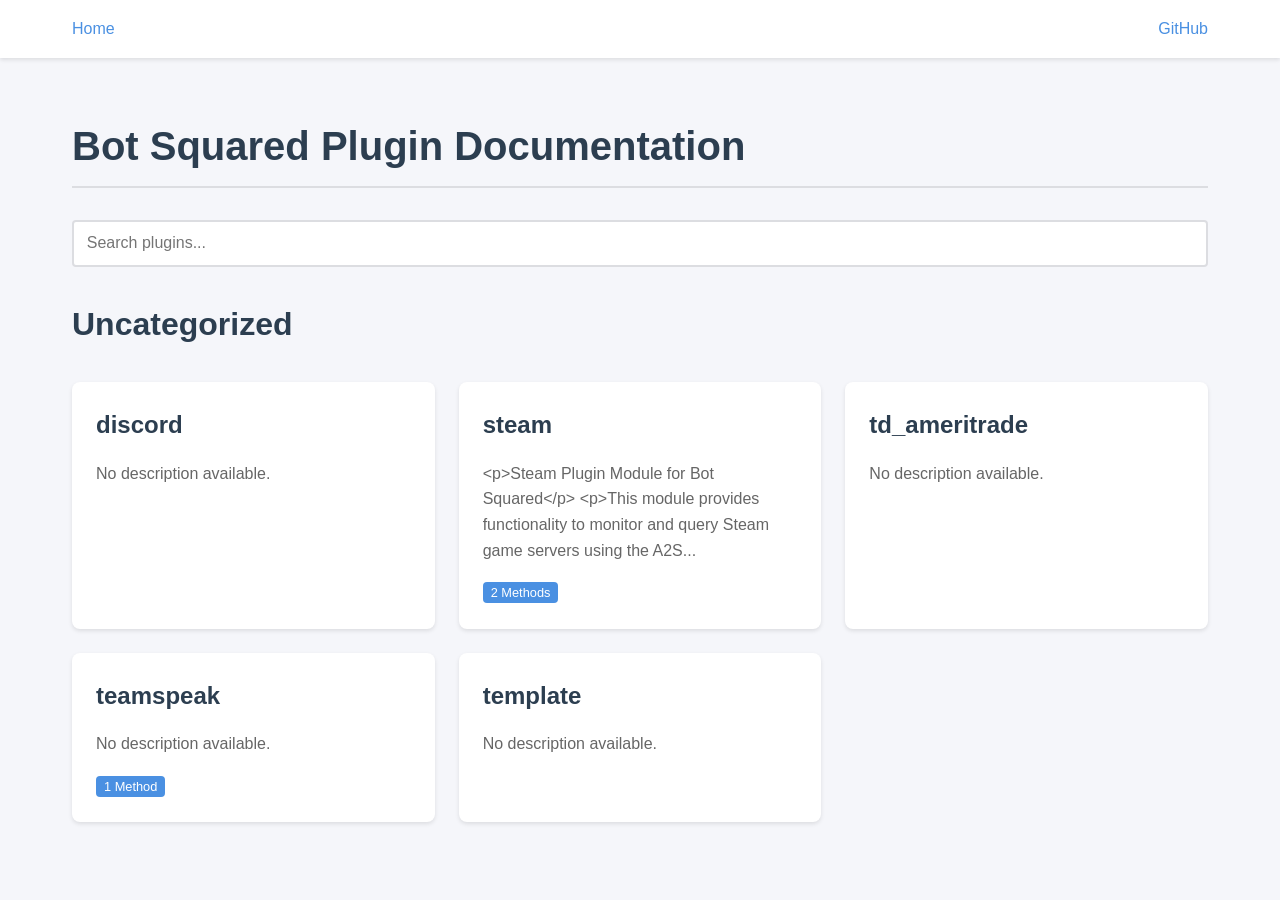
==== docs/index.html @ e3c7872d "Moved docs int /docs" ====
<!DOCTYPE html>
<html lang="en">
<head>
    <meta charset="UTF-8">
    <meta name="viewport" content="width=device-width, initial-scale=1.0">
    <title>Bot Squared Plugin Documentation</title>
    <link rel="stylesheet" href="static/pygments.css">
    <style>
        :root {
            --primary-color: #4a90e2;
            --secondary-color: #2c3e50;
            --background-color: #f5f6fa;
            --text-color: #2c3e50;
            --border-color: #dcdde1;
            --code-background: #2f3640;
        }

        * {
            margin: 0;
            padding: 0;
            box-sizing: border-box;
        }

        body {
            font-family: -apple-system, BlinkMacSystemFont, 'Segoe UI', Roboto, Oxygen, Ubuntu, Cantarell, 'Open Sans', 'Helvetica Neue', sans-serif;
            line-height: 1.6;
            color: var(--text-color);
            background-color: var(--background-color);
        }

        .container {
            max-width: 1200px;
            margin: 0 auto;
            padding: 2rem;
        }

        header {
            background-color: white;
            box-shadow: 0 2px 4px rgba(0,0,0,0.1);
            padding: 1rem 0;
            position: sticky;
            top: 0;
            z-index: 100;
        }

        nav {
            max-width: 1200px;
            margin: 0 auto;
            padding: 0 2rem;
            display: flex;
            justify-content: space-between;
            align-items: center;
        }

        nav a {
            color: var(--primary-color);
            text-decoration: none;
            font-weight: 500;
        }

        nav a:hover {
            text-decoration: underline;
        }

        h1, h2, h3, h4, h5, h6 {
            color: var(--secondary-color);
            margin: 1.5rem 0 1rem;
        }

        h1 {
            font-size: 2.5rem;
            border-bottom: 2px solid var(--border-color);
            padding-bottom: 0.5rem;
        }

        h2 {
            font-size: 2rem;
        }

        h3 {
            font-size: 1.5rem;
        }

        p {
            margin-bottom: 1rem;
        }

        code {
            font-family: 'Fira Code', 'Courier New', Courier, monospace;
            background-color: var(--code-background);
            color: #fff;
            padding: 0.2rem 0.4rem;
            border-radius: 4px;
            font-size: 0.9em;
        }

        pre {
            background-color: var(--code-background);
            padding: 1rem;
            border-radius: 8px;
            overflow-x: auto;
            margin: 1rem 0;
        }

        .card {
            background-color: white;
            border-radius: 8px;
            box-shadow: 0 2px 4px rgba(0,0,0,0.1);
            padding: 1.5rem;
            margin-bottom: 1.5rem;
        }

        .method {
            border-left: 4px solid var(--primary-color);
            padding-left: 1rem;
            margin: 1.5rem 0;
        }

        .argument {
            margin-left: 1.5rem;
            padding: 0.5rem 0;
        }

        .search-container {
            margin: 2rem 0;
        }

        #search {
            width: 100%;
            padding: 0.8rem;
            font-size: 1rem;
            border: 2px solid var(--border-color);
            border-radius: 4px;
            outline: none;
        }

        #search:focus {
            border-color: var(--primary-color);
        }

        .plugin-grid {
            display: grid;
            grid-template-columns: repeat(auto-fill, minmax(300px, 1fr));
            gap: 1.5rem;
            margin: 2rem 0;
        }

        .plugin-card {
            background-color: white;
            border-radius: 8px;
            box-shadow: 0 2px 4px rgba(0,0,0,0.1);
            padding: 1.5rem;
            transition: transform 0.2s;
        }

        .plugin-card:hover {
            transform: translateY(-4px);
        }

        .plugin-card h3 {
            margin-top: 0;
        }

        .plugin-card p {
            color: #666;
            margin: 0.5rem 0;
        }

        table {
            width: 100%;
            border-collapse: collapse;
            margin: 1rem 0;
        }

        th, td {
            padding: 0.8rem;
            text-align: left;
            border-bottom: 1px solid var(--border-color);
        }

        th {
            background-color: #f8f9fa;
            font-weight: 600;
        }

        @media (max-width: 768px) {
            .container {
                padding: 1rem;
            }

            nav {
                padding: 0 1rem;
            }

            .plugin-grid {
                grid-template-columns: 1fr;
            }
        }
    </style>
    
</head>
<body>
    <header>
        <nav>
            <a href="index.html">Home</a>
            <div>
                <a href="https://github.com/yourusername/bot_squared" target="_blank">GitHub</a>
            </div>
        </nav>
    </header>

    <div class="container">
        
<h1>Bot Squared Plugin Documentation</h1>

<div class="search-container">
    <input type="text" id="search" placeholder="Search plugins...">
</div>


<section>
    <h2>Uncategorized</h2>
    <div class="plugin-grid">
        
        <a href="plugins/discord.html" class="plugin-card" style="text-decoration: none; color: inherit;">
            <h3>discord</h3>
            <p>No description available.</p>
            <div style="margin-top: 1rem;">
                
                
            </div>
        </a>
        
        <a href="plugins/steam.html" class="plugin-card" style="text-decoration: none; color: inherit;">
            <h3>steam</h3>
            <p>&lt;p&gt;Steam Plugin Module for Bot Squared&lt;/p&gt;

&lt;p&gt;This module provides functionality to monitor and query Steam game servers using the A2S...</p>
            <div style="margin-top: 1rem;">
                
                <span class="badge" style="background-color: var(--primary-color); color: white; padding: 0.2rem 0.5rem; border-radius: 4px; font-size: 0.8em; margin-right: 0.5rem;">
                    2 Methods
                </span>
                
                
            </div>
        </a>
        
        <a href="plugins/td_ameritrade.html" class="plugin-card" style="text-decoration: none; color: inherit;">
            <h3>td_ameritrade</h3>
            <p>No description available.</p>
            <div style="margin-top: 1rem;">
                
                
            </div>
        </a>
        
        <a href="plugins/teamspeak.html" class="plugin-card" style="text-decoration: none; color: inherit;">
            <h3>teamspeak</h3>
            <p>No description available.</p>
            <div style="margin-top: 1rem;">
                
                <span class="badge" style="background-color: var(--primary-color); color: white; padding: 0.2rem 0.5rem; border-radius: 4px; font-size: 0.8em; margin-right: 0.5rem;">
                    1 Method
                </span>
                
                
            </div>
        </a>
        
        <a href="plugins/template.html" class="plugin-card" style="text-decoration: none; color: inherit;">
            <h3>template</h3>
            <p>No description available.</p>
            <div style="margin-top: 1rem;">
                
                
            </div>
        </a>
        
    </div>
</section>


    </div>

    <script>
        // Add search functionality
        document.addEventListener('DOMContentLoaded', function() {
            const searchInput = document.getElementById('search');
            if (searchInput) {
                searchInput.addEventListener('input', function(e) {
                    const searchTerm = e.target.value.toLowerCase();
                    const plugins = document.querySelectorAll('.plugin-card');
                    
                    plugins.forEach(plugin => {
                        const title = plugin.querySelector('h3').textContent.toLowerCase();
                        const description = plugin.querySelector('p').textContent.toLowerCase();
                        
                        if (title.includes(searchTerm) || description.includes(searchTerm)) {
                            plugin.style.display = '';
                        } else {
                            plugin.style.display = 'none';
                        }
                    });
                });
            }
        });
    </script>
    
</body>
</html>
---- docs/static/pygments.css ----
pre { line-height: 125%; }
td.linenos .normal { color: inherit; background-color: transparent; padding-left: 5px; padding-right: 5px; }
span.linenos { color: inherit; background-color: transparent; padding-left: 5px; padding-right: 5px; }
td.linenos .special { color: #000000; background-color: #ffffc0; padding-left: 5px; padding-right: 5px; }
span.linenos.special { color: #000000; background-color: #ffffc0; padding-left: 5px; padding-right: 5px; }
.highlight .hll { background-color: #49483e }
.highlight .c { color: #959077 } /* Comment */
.highlight .err { color: #ED007E; background-color: #1E0010 } /* Error */
.highlight .esc { color: #F8F8F2 } /* Escape */
.highlight .g { color: #F8F8F2 } /* Generic */
.highlight .k { color: #66D9EF } /* Keyword */
.highlight .l { color: #AE81FF } /* Literal */
.highlight .n { color: #F8F8F2 } /* Name */
.highlight .o { color: #FF4689 } /* Operator */
.highlight .x { color: #F8F8F2 } /* Other */
.highlight .p { color: #F8F8F2 } /* Punctuation */
.highlight .ch { color: #959077 } /* Comment.Hashbang */
.highlight .cm { color: #959077 } /* Comment.Multiline */
.highlight .cp { color: #959077 } /* Comment.Preproc */
.highlight .cpf { color: #959077 } /* Comment.PreprocFile */
.highlight .c1 { color: #959077 } /* Comment.Single */
.highlight .cs { color: #959077 } /* Comment.Special */
.highlight .gd { color: #FF4689 } /* Generic.Deleted */
.highlight .ge { color: #F8F8F2; font-style: italic } /* Generic.Emph */
.highlight .ges { color: #F8F8F2; font-weight: bold; font-style: italic } /* Generic.EmphStrong */
.highlight .gr { color: #F8F8F2 } /* Generic.Error */
.highlight .gh { color: #F8F8F2 } /* Generic.Heading */
.highlight .gi { color: #A6E22E } /* Generic.Inserted */
.highlight .go { color: #66D9EF } /* Generic.Output */
.highlight .gp { color: #FF4689; font-weight: bold } /* Generic.Prompt */
.highlight .gs { color: #F8F8F2; font-weight: bold } /* Generic.Strong */
.highlight .gu { color: #959077 } /* Generic.Subheading */
.highlight .gt { color: #F8F8F2 } /* Generic.Traceback */
.highlight .kc { color: #66D9EF } /* Keyword.Constant */
.highlight .kd { color: #66D9EF } /* Keyword.Declaration */
.highlight .kn { color: #FF4689 } /* Keyword.Namespace */
.highlight .kp { color: #66D9EF } /* Keyword.Pseudo */
.highlight .kr { color: #66D9EF } /* Keyword.Reserved */
.highlight .kt { color: #66D9EF } /* Keyword.Type */
.highlight .ld { color: #E6DB74 } /* Literal.Date */
.highlight .m { color: #AE81FF } /* Literal.Number */
.highlight .s { color: #E6DB74 } /* Literal.String */
.highlight .na { color: #A6E22E } /* Name.Attribute */
.highlight .nb { color: #F8F8F2 } /* Name.Builtin */
.highlight .nc { color: #A6E22E } /* Name.Class */
.highlight .no { color: #66D9EF } /* Name.Constant */
.highlight .nd { color: #A6E22E } /* Name.Decorator */
.highlight .ni { color: #F8F8F2 } /* Name.Entity */
.highlight .ne { color: #A6E22E } /* Name.Exception */
.highlight .nf { color: #A6E22E } /* Name.Function */
.highlight .nl { color: #F8F8F2 } /* Name.Label */
.highlight .nn { color: #F8F8F2 } /* Name.Namespace */
.highlight .nx { color: #A6E22E } /* Name.Other */
.highlight .py { color: #F8F8F2 } /* Name.Property */
.highlight .nt { color: #FF4689 } /* Name.Tag */
.highlight .nv { color: #F8F8F2 } /* Name.Variable */
.highlight .ow { color: #FF4689 } /* Operator.Word */
.highlight .pm { color: #F8F8F2 } /* Punctuation.Marker */
.highlight .w { color: #F8F8F2 } /* Text.Whitespace */
.highlight .mb { color: #AE81FF } /* Literal.Number.Bin */
.highlight .mf { color: #AE81FF } /* Literal.Number.Float */
.highlight .mh { color: #AE81FF } /* Literal.Number.Hex */
.highlight .mi { color: #AE81FF } /* Literal.Number.Integer */
.highlight .mo { color: #AE81FF } /* Literal.Number.Oct */
.highlight .sa { color: #E6DB74 } /* Literal.String.Affix */
.highlight .sb { color: #E6DB74 } /* Literal.String.Backtick */
.highlight .sc { color: #E6DB74 } /* Literal.String.Char */
.highlight .dl { color: #E6DB74 } /* Literal.String.Delimiter */
.highlight .sd { color: #E6DB74 } /* Literal.String.Doc */
.highlight .s2 { color: #E6DB74 } /* Literal.String.Double */
.highlight .se { color: #AE81FF } /* Literal.String.Escape */
.highlight .sh { color: #E6DB74 } /* Literal.String.Heredoc */
.highlight .si { color: #E6DB74 } /* Literal.String.Interpol */
.highlight .sx { color: #E6DB74 } /* Literal.String.Other */
.highlight .sr { color: #E6DB74 } /* Literal.String.Regex */
.highlight .s1 { color: #E6DB74 } /* Literal.String.Single */
.highlight .ss { color: #E6DB74 } /* Literal.String.Symbol */
.highlight .bp { color: #F8F8F2 } /* Name.Builtin.Pseudo */
.highlight .fm { color: #A6E22E } /* Name.Function.Magic */
.highlight .vc { color: #F8F8F2 } /* Name.Variable.Class */
.highlight .vg { color: #F8F8F2 } /* Name.Variable.Global */
.highlight .vi { color: #F8F8F2 } /* Name.Variable.Instance */
.highlight .vm { color: #F8F8F2 } /* Name.Variable.Magic */
.highlight .il { color: #AE81FF } /* Literal.Number.Integer.Long */
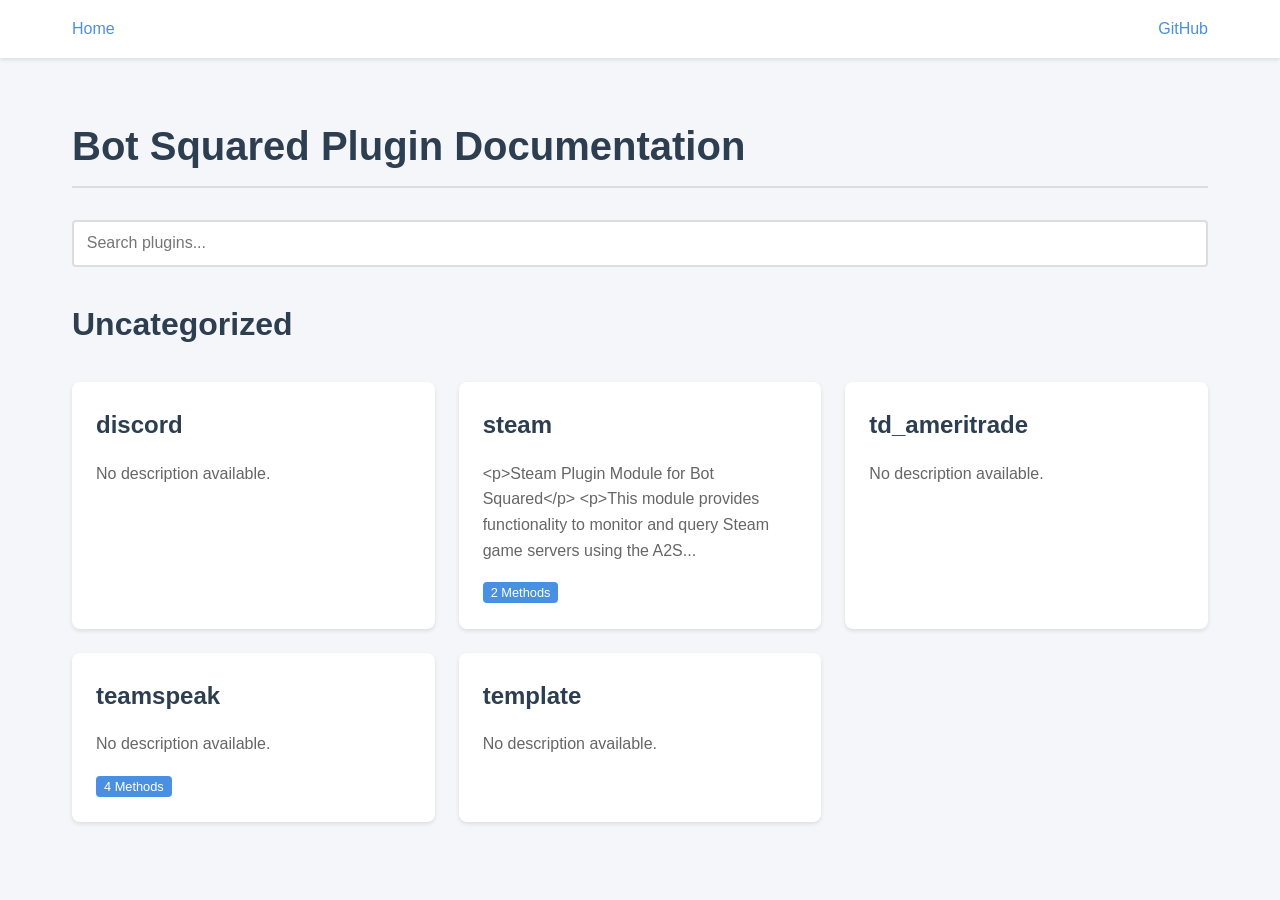
==== commit 49e0c373: "Updated docs" ====
--- a/docs/index.html
+++ b/docs/index.html
@@ -204,7 +204,7 @@
         <nav>
             <a href="index.html">Home</a>
             <div>
-                <a href="https://github.com/yourusername/bot_squared" target="_blank">GitHub</a>
+                <a href="https://github.com/spi3/bot_squared" target="_blank">GitHub</a>
             </div>
         </nav>
     </header>
@@ -261,7 +261,7 @@
             <div style="margin-top: 1rem;">
                 
                 <span class="badge" style="background-color: var(--primary-color); color: white; padding: 0.2rem 0.5rem; border-radius: 4px; font-size: 0.8em; margin-right: 0.5rem;">
-                    1 Method
+                    4 Methods
                 </span>
                 
                 
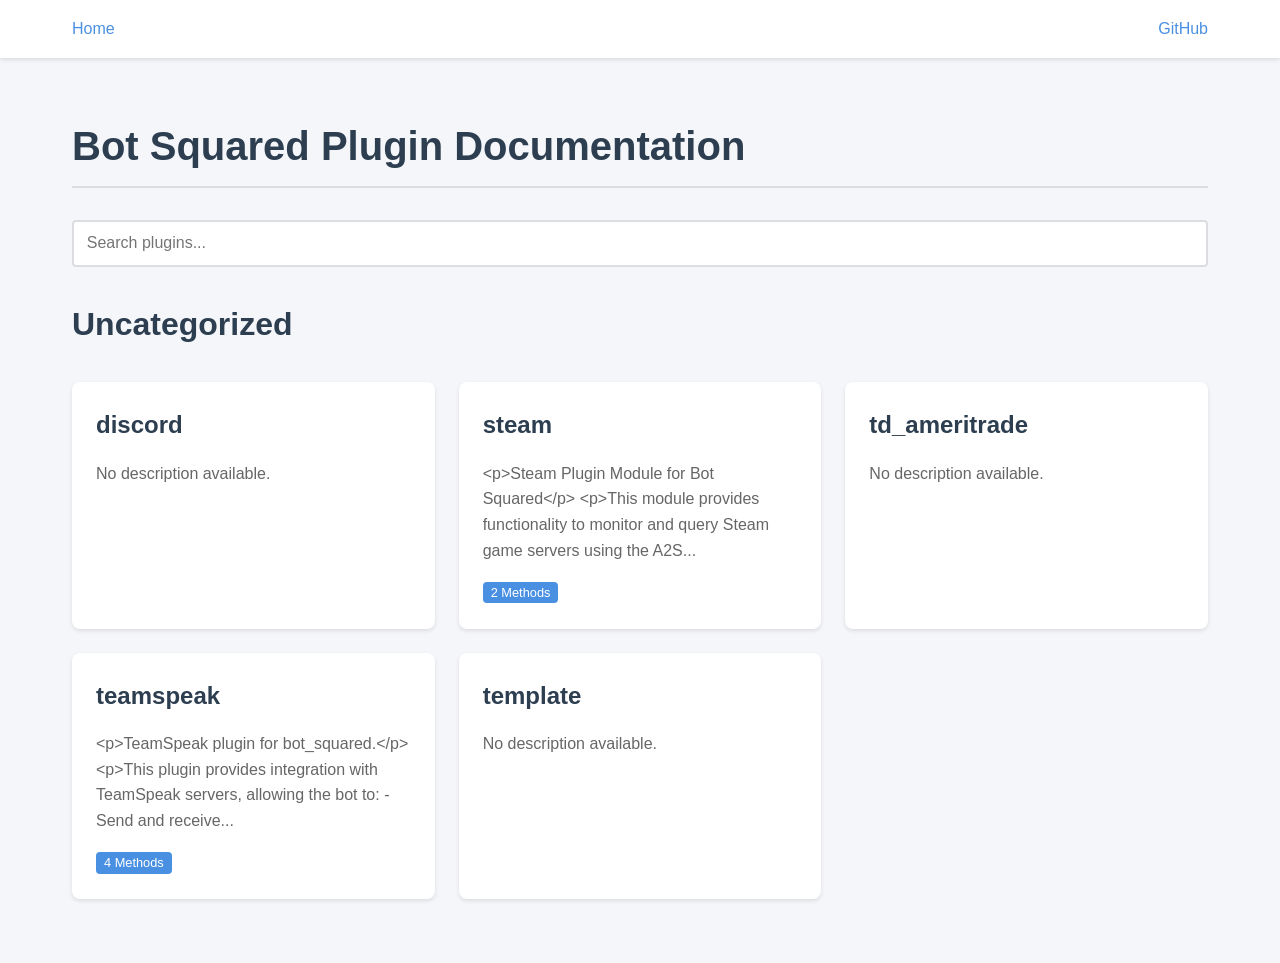
==== commit d5c7eb78: "Updated documentation generator" ====
--- a/docs/index.html
+++ b/docs/index.html
@@ -257,7 +257,10 @@
         
         <a href="plugins/teamspeak.html" class="plugin-card" style="text-decoration: none; color: inherit;">
             <h3>teamspeak</h3>
-            <p>No description available.</p>
+            <p>&lt;p&gt;TeamSpeak plugin for bot_squared.&lt;/p&gt;
+
+&lt;p&gt;This plugin provides integration with TeamSpeak servers, allowing the bot to:
+- Send and receive...</p>
             <div style="margin-top: 1rem;">
                 
                 <span class="badge" style="background-color: var(--primary-color); color: white; padding: 0.2rem 0.5rem; border-radius: 4px; font-size: 0.8em; margin-right: 0.5rem;">
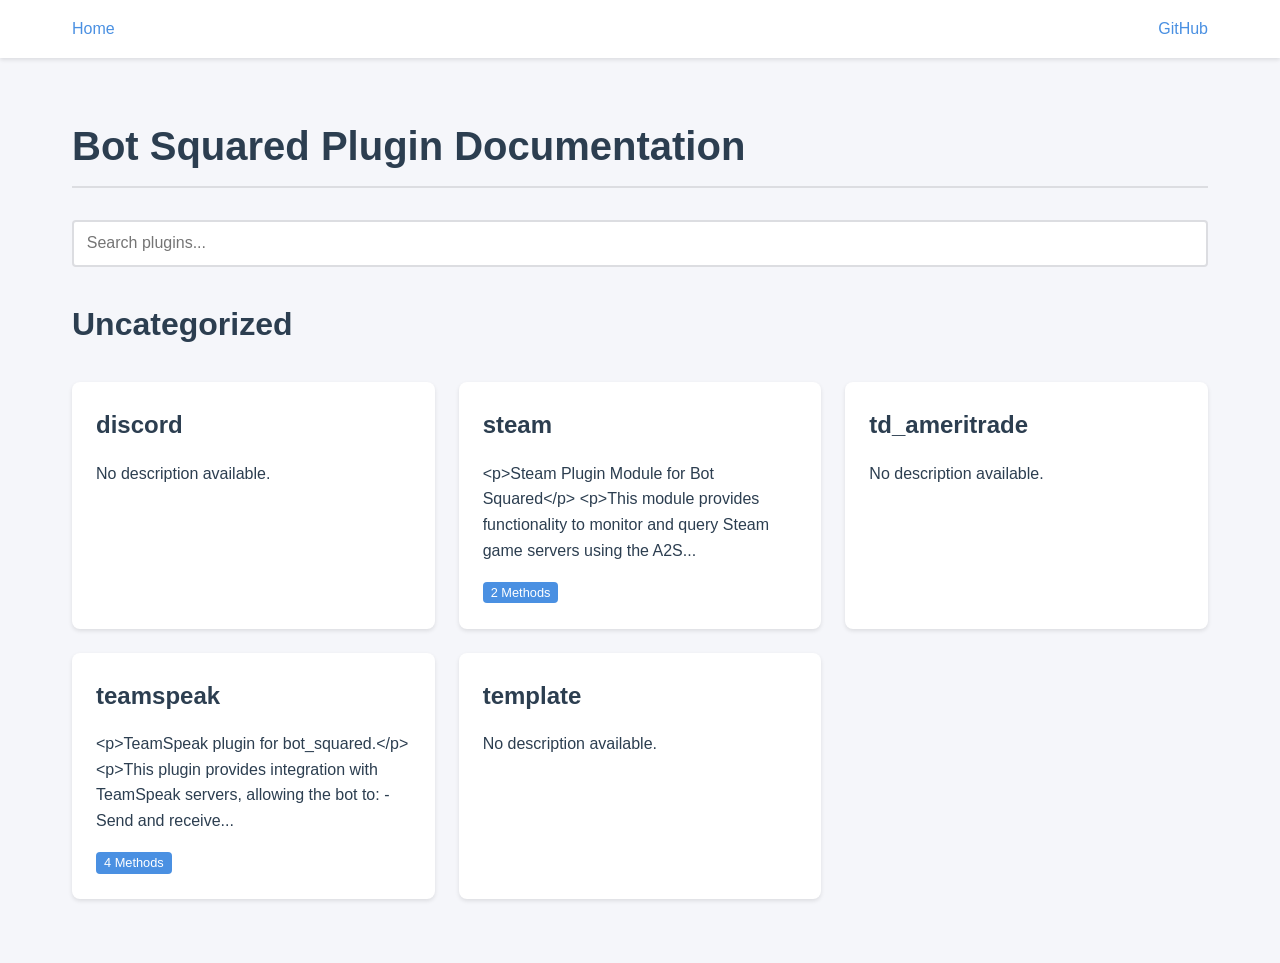
==== commit 9b0e5741: "Removed unnecessary <p>" ====
--- a/docs/index.html
+++ b/docs/index.html
@@ -224,7 +224,7 @@
         
         <a href="plugins/discord.html" class="plugin-card" style="text-decoration: none; color: inherit;">
             <h3>discord</h3>
-            <p>No description available.</p>
+            No description available.
             <div style="margin-top: 1rem;">
                 
                 
@@ -233,9 +233,9 @@
         
         <a href="plugins/steam.html" class="plugin-card" style="text-decoration: none; color: inherit;">
             <h3>steam</h3>
-            <p>&lt;p&gt;Steam Plugin Module for Bot Squared&lt;/p&gt;
-
-&lt;p&gt;This module provides functionality to monitor and query Steam game servers using the A2S...</p>
+            &lt;p&gt;Steam Plugin Module for Bot Squared&lt;/p&gt;
+
+&lt;p&gt;This module provides functionality to monitor and query Steam game servers using the A2S...
             <div style="margin-top: 1rem;">
                 
                 <span class="badge" style="background-color: var(--primary-color); color: white; padding: 0.2rem 0.5rem; border-radius: 4px; font-size: 0.8em; margin-right: 0.5rem;">
@@ -248,7 +248,7 @@
         
         <a href="plugins/td_ameritrade.html" class="plugin-card" style="text-decoration: none; color: inherit;">
             <h3>td_ameritrade</h3>
-            <p>No description available.</p>
+            No description available.
             <div style="margin-top: 1rem;">
                 
                 
@@ -257,10 +257,10 @@
         
         <a href="plugins/teamspeak.html" class="plugin-card" style="text-decoration: none; color: inherit;">
             <h3>teamspeak</h3>
-            <p>&lt;p&gt;TeamSpeak plugin for bot_squared.&lt;/p&gt;
+            &lt;p&gt;TeamSpeak plugin for bot_squared.&lt;/p&gt;
 
 &lt;p&gt;This plugin provides integration with TeamSpeak servers, allowing the bot to:
-- Send and receive...</p>
+- Send and receive...
             <div style="margin-top: 1rem;">
                 
                 <span class="badge" style="background-color: var(--primary-color); color: white; padding: 0.2rem 0.5rem; border-radius: 4px; font-size: 0.8em; margin-right: 0.5rem;">
@@ -273,7 +273,7 @@
         
         <a href="plugins/template.html" class="plugin-card" style="text-decoration: none; color: inherit;">
             <h3>template</h3>
-            <p>No description available.</p>
+            No description available.
             <div style="margin-top: 1rem;">
                 
                 
